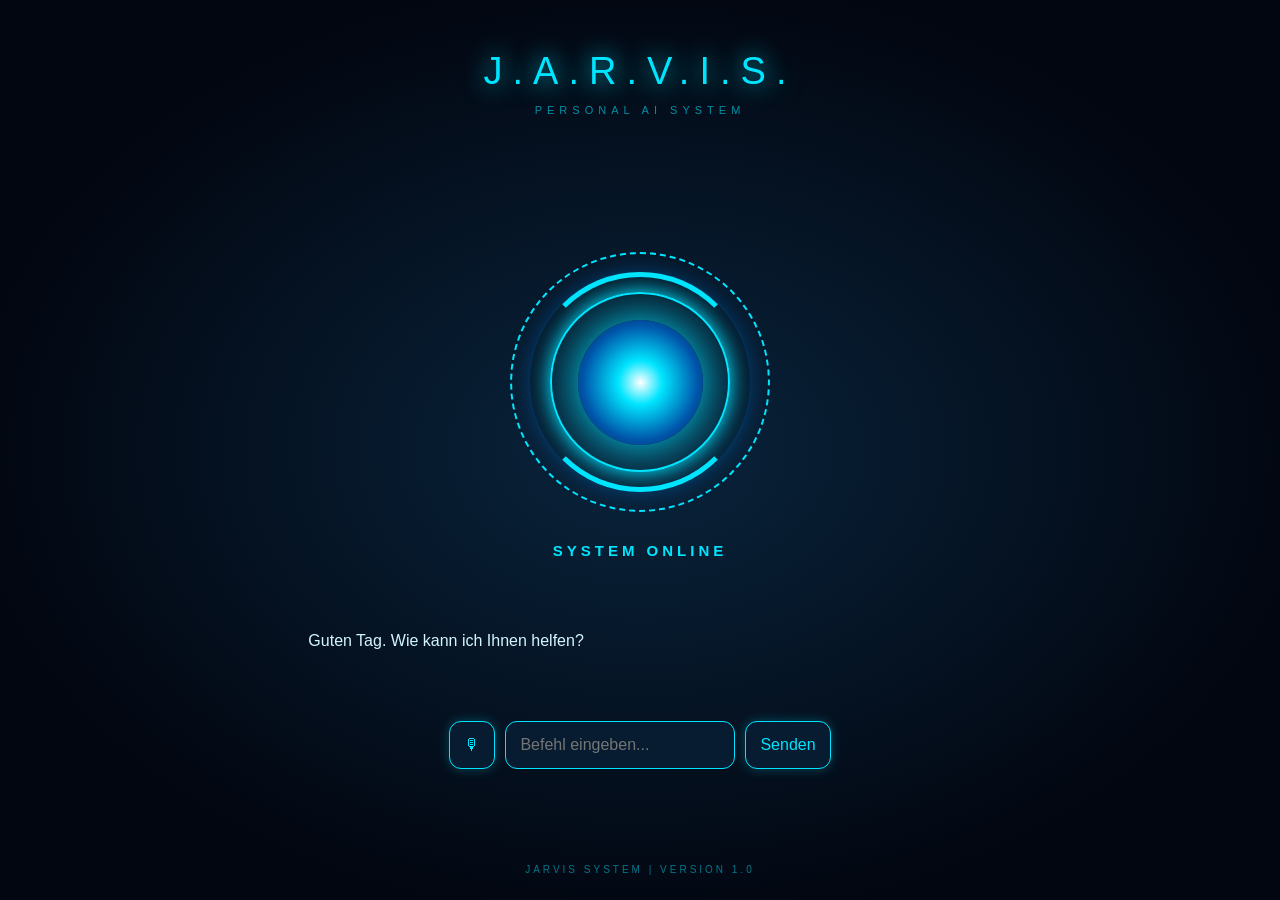
==== index.html @ 5ba8dba7 "Groq Fehler 413 beheben" ====
<!DOCTYPE html>
<html lang="de">
<head>
    <meta charset="UTF-8">
    <meta name="viewport" content="width=device-width, initial-scale=1.0">
    <title>J.A.R.V.I.S.</title>
    <link rel="stylesheet" href="style.css">
</head>
<body>

    <header>
        <h1>J.A.R.V.I.S.</h1>
        <p>PERSONAL AI SYSTEM</p>
    </header>

    <main>
        <div class="reactor">
            <div class="ring ring1"></div>
            <div class="ring ring2"></div>
            <div class="ring ring3"></div>
            <div class="core"></div>
        </div>

        <h2 id="status">SYSTEM ONLINE</h2>

        <p id="response">
            Guten Tag. Wie kann ich Ihnen helfen?
        </p>

        <div class="controls">
            <button id="mic">🎙</button>
            <input id="command" type="text"
                placeholder="Befehl eingeben...">
            <button id="send">Senden</button>
        </div>
    </main>

    <footer>
        JARVIS SYSTEM | VERSION 1.0
    </footer>

    <script src="script.js?v=213"></script>
</body>
</html>
---- style.css ----
* {
    box-sizing: border-box;
}

body {
    margin: 0;
    min-height: 100vh;
    background: radial-gradient(
        ellipse at center,
        #09243c,
        #020610 75%
    );
    color: #00e5ff;
    font-family: Arial, sans-serif;
    display: flex;
    flex-direction: column;
    align-items: center;
    justify-content: space-between;
    text-align: center;
}

header {
    padding: 25px 10px;
}

h1 {
    font-size: 38px;
    letter-spacing: 10px;
    font-weight: 300;
    text-shadow: 0 0 25px #00e5ff;
    margin-bottom: 10px;
}

header p {
    font-size: 11px;
    letter-spacing: 5px;
    opacity: 0.6;
}

main {
    width: 100%;
    padding: 20px;
}

.reactor {
    position: relative;
    width: 260px;
    height: 260px;
    margin: 30px auto;
    display: flex;
    align-items: center;
    justify-content: center;
}

.ring {
    position: absolute;
    border-radius: 50%;
}

.ring1 {
    width: 260px;
    height: 260px;
    border: 2px dashed #00e5ff;
    animation: rotate 18s linear infinite;
}

.ring2 {
    width: 220px;
    height: 220px;
    border: 5px solid transparent;
    border-top-color: #00e5ff;
    border-bottom-color: #00e5ff;
    animation: rotate 6s linear infinite reverse;
    box-shadow: 0 0 20px #0088ff55;
}

.ring3 {
    width: 180px;
    height: 180px;
    border: 2px solid #00e5ff;
    box-shadow: 0 0 20px #00e5ff;
}

.core {
    width: 125px;
    height: 125px;
    border-radius: 50%;
    background: radial-gradient(
        circle,
        #ffffff,
        #00e5ff 25%,
        #0055aa 65%,
        transparent
    );
    box-shadow: 0 0 45px #00e5ff;
    animation: pulse 2.5s ease-in-out infinite;
}

#status {
    font-size: 15px;
    letter-spacing: 4px;
}

#response {
    color: #d4f6ff;
    font-size: 16px;
    margin: 25px auto;
    text-align: left;
    line-height: 1.7;
    white-space: pre-wrap;
    overflow-wrap: anywhere;
    max-width: 800px;
    width: 100%;
    padding: 15px;
}

.controls {
    display: flex;
    justify-content: center;
    flex-wrap: wrap;
    gap: 10px;
}

button, input {
    background: #071c30;
    color: #00e5ff;
    border: 1px solid #00e5ff;
    border-radius: 12px;
    padding: 14px;
    font-size: 16px;
}

button {
    cursor: pointer;
    box-shadow: 0 0 12px #00e5ff44;
}

button:active {
    background: #00e5ff;
    color: #020610;
}

input {
    width: 230px;
    max-width: 100%;
    outline: none;
}

footer {
    padding: 25px;
    font-size: 10px;
    letter-spacing: 3px;
    opacity: 0.5;
}

@keyframes rotate {
    from { transform: rotate(0deg); }
    to { transform: rotate(360deg); }
}

@keyframes pulse {
    0%, 100% {
        transform: scale(0.95);
        opacity: 0.8;
    }
    50% {
        transform: scale(1.08);
        opacity: 1;
    }
}
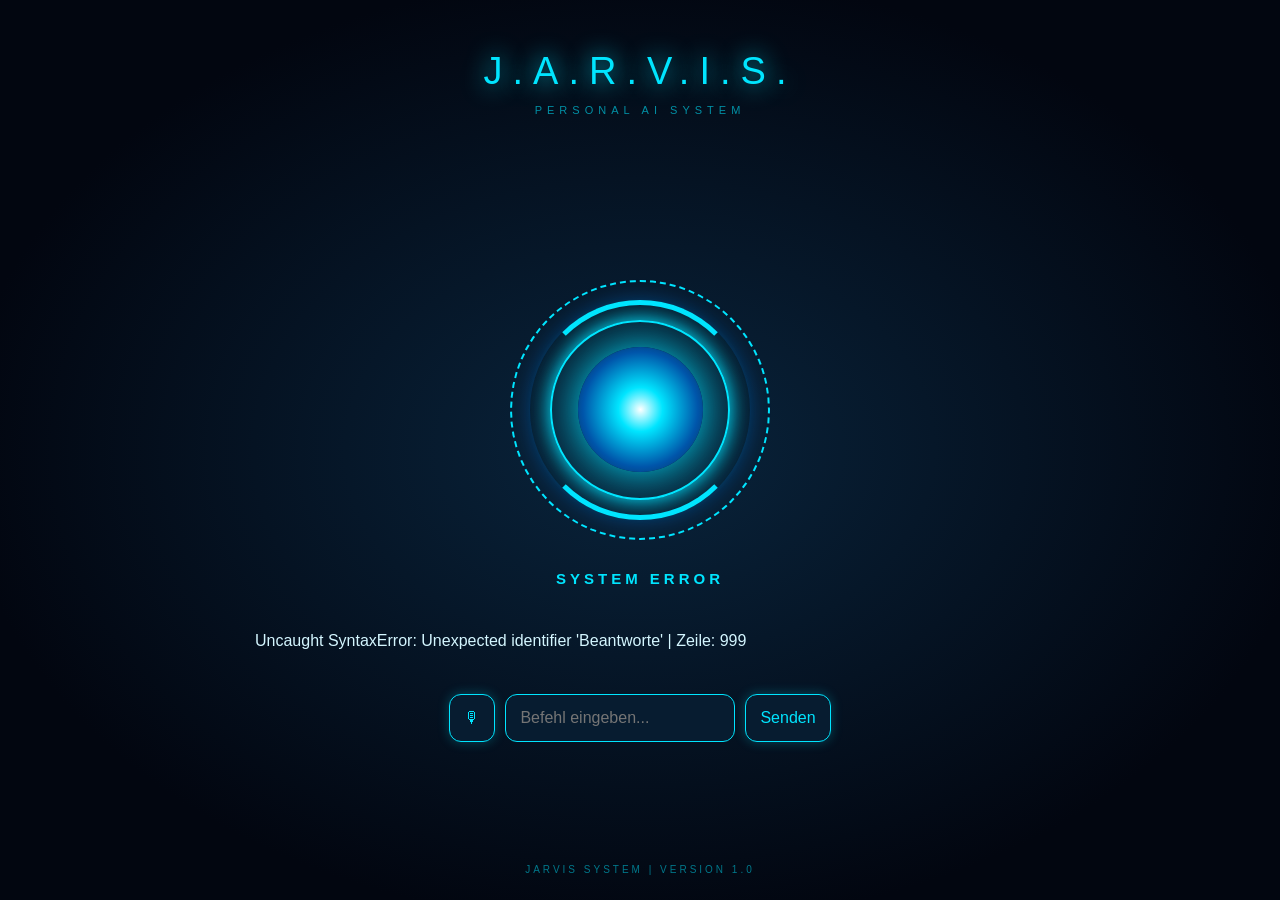
==== commit 6b160560: "Add JavaScript error diagnostics" ====
--- a/index.html
+++ b/index.html
@@ -40,6 +40,33 @@
         JARVIS SYSTEM | VERSION 1.0
     </footer>
 
-    <script src="script.js?v=213"></script>
+    <script>
+    document.getElementById("status").textContent = "JS WIRD GELADEN";
+
+
+
+
+    window.addEventListener("error", function(e) {
+        document.getElementById("status").textContent = "SYSTEM ERROR";
+        document.getElementById("response").textContent =
+            e.message + " | Zeile: " + e.lineno;
+    });
+
+
+
+
+    window.addEventListener("unhandledrejection", function(e) {
+        document.getElementById("status").textContent = "SYSTEM ERROR";
+        document.getElementById("response").textContent =
+            String(e.reason);
+    });
+</script>
+
+
+
+
+<script src="script.js?v=216"
+    onerror="document.getElementById('status').textContent = 'JS LADEFEHLER'">
+</script>
 </body>
 </html>
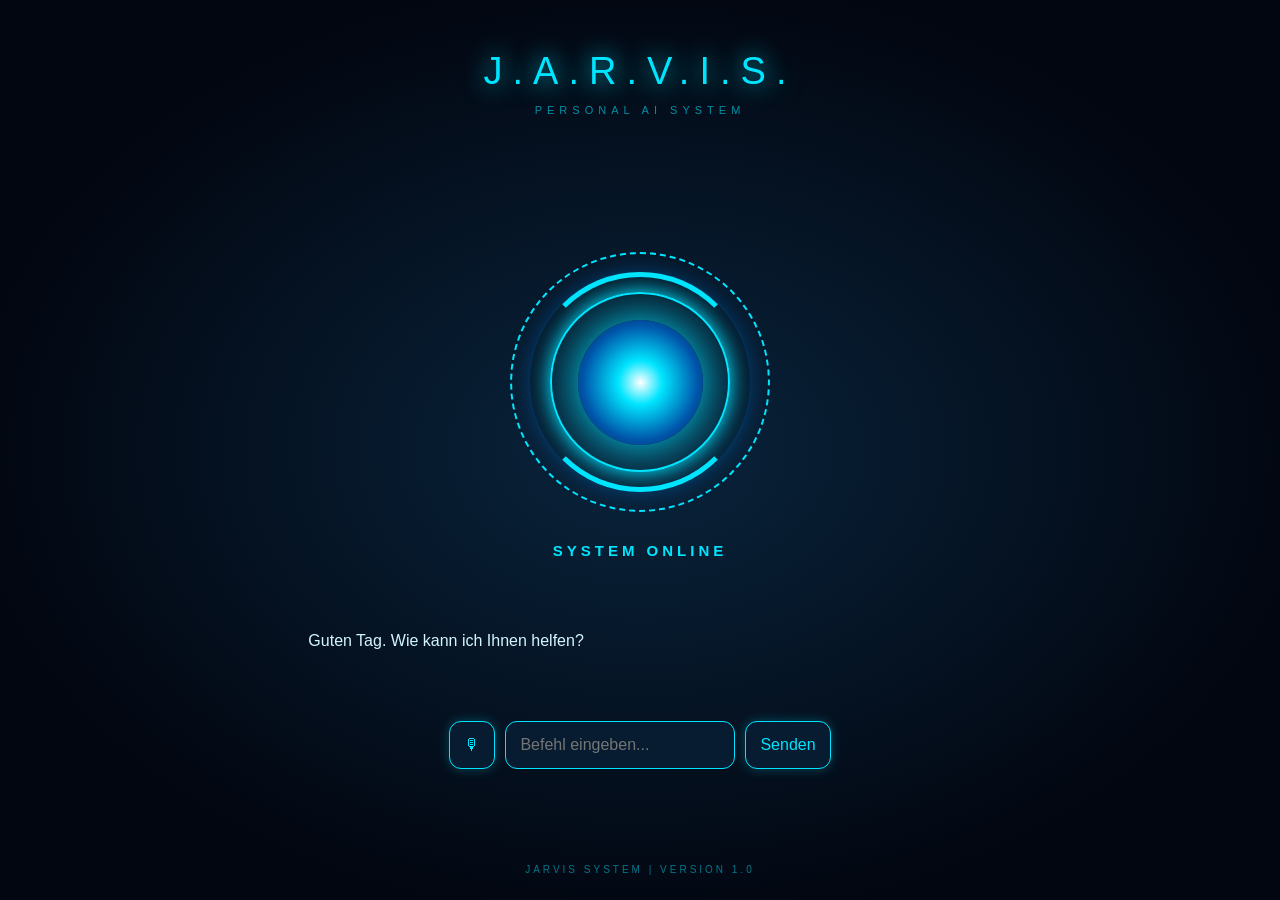
==== commit 9a0572f8: "Refresh JavaScript to version 217" ====
--- a/index.html
+++ b/index.html
@@ -65,7 +65,7 @@
 
 
 
-<script src="script.js?v=216"
+<script src="script.js?v=217"
     onerror="document.getElementById('status').textContent = 'JS LADEFEHLER'">
 </script>
 </body>
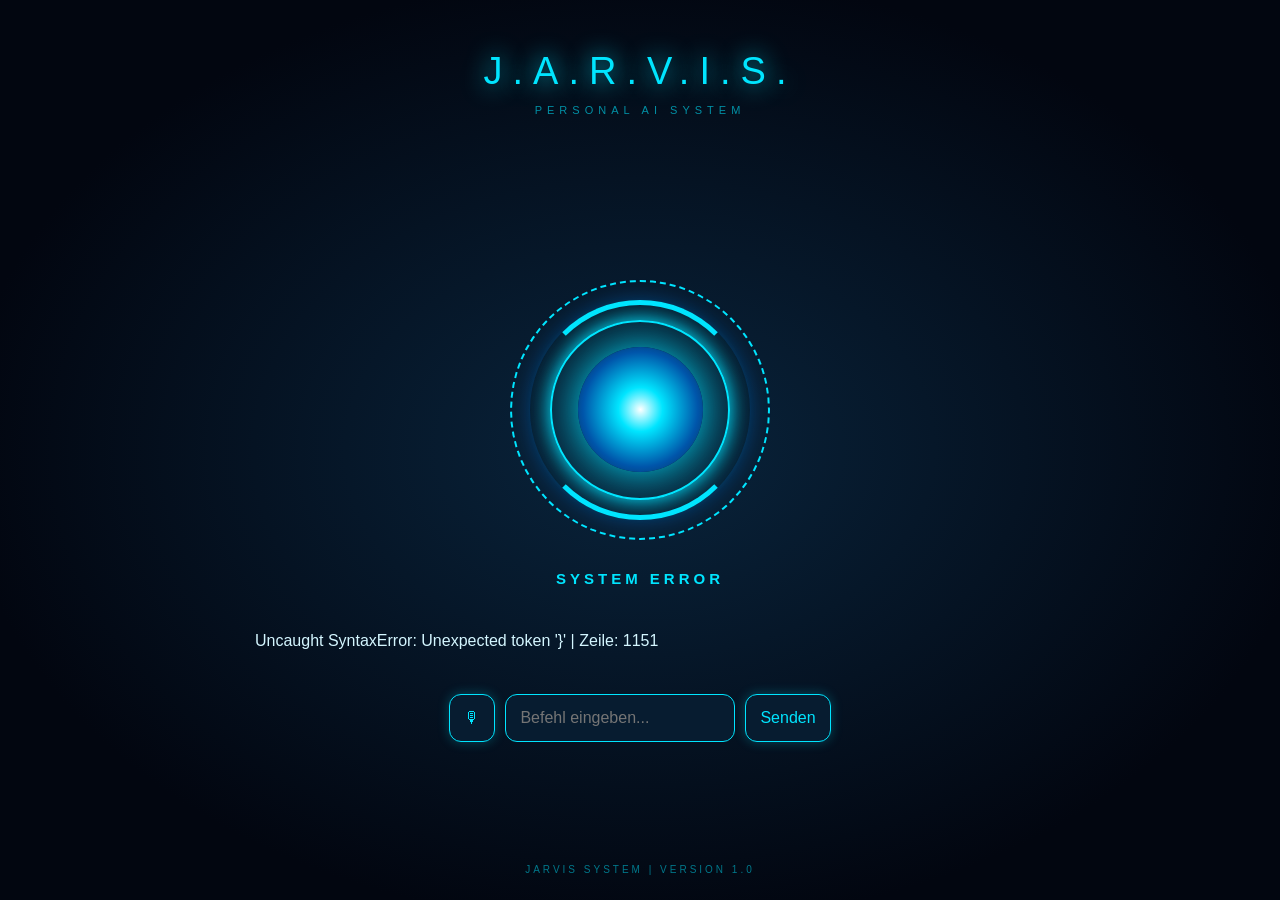
==== commit 321dc960: "Add continuous voice conversation mode" ====
--- a/index.html
+++ b/index.html
@@ -65,7 +65,7 @@
 
 
 
-<script src="script.js?v=217"
+<script src="script.js?v=218"
     onerror="document.getElementById('status').textContent = 'JS LADEFEHLER'">
 </script>
 </body>
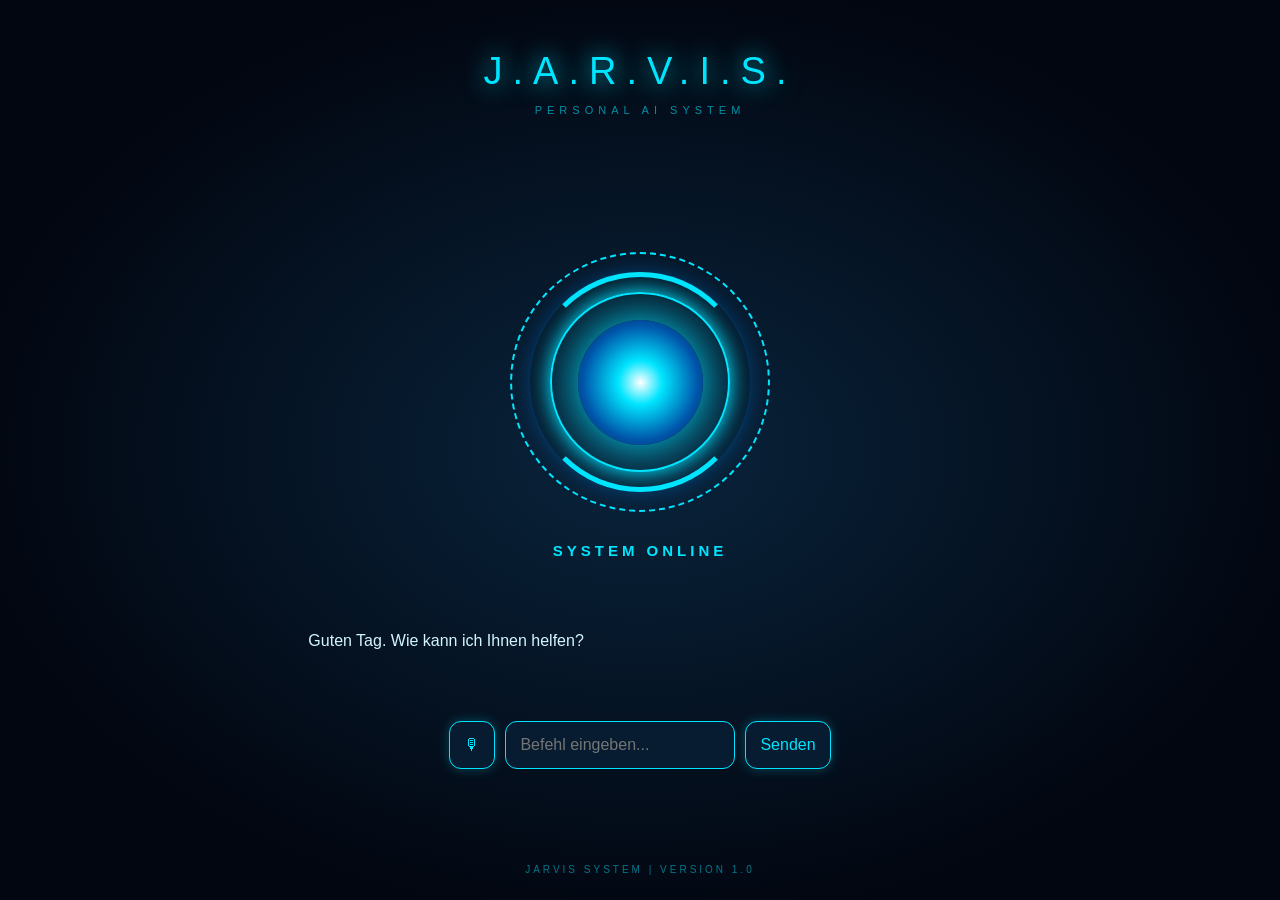
==== commit 62110564: "Remove duplicate microphone code" ====
--- a/index.html
+++ b/index.html
@@ -65,7 +65,7 @@
 
 
 
-<script src="script.js?v=218"
+<script src="script.js?v=219"
     onerror="document.getElementById('status').textContent = 'JS LADEFEHLER'">
 </script>
 </body>
